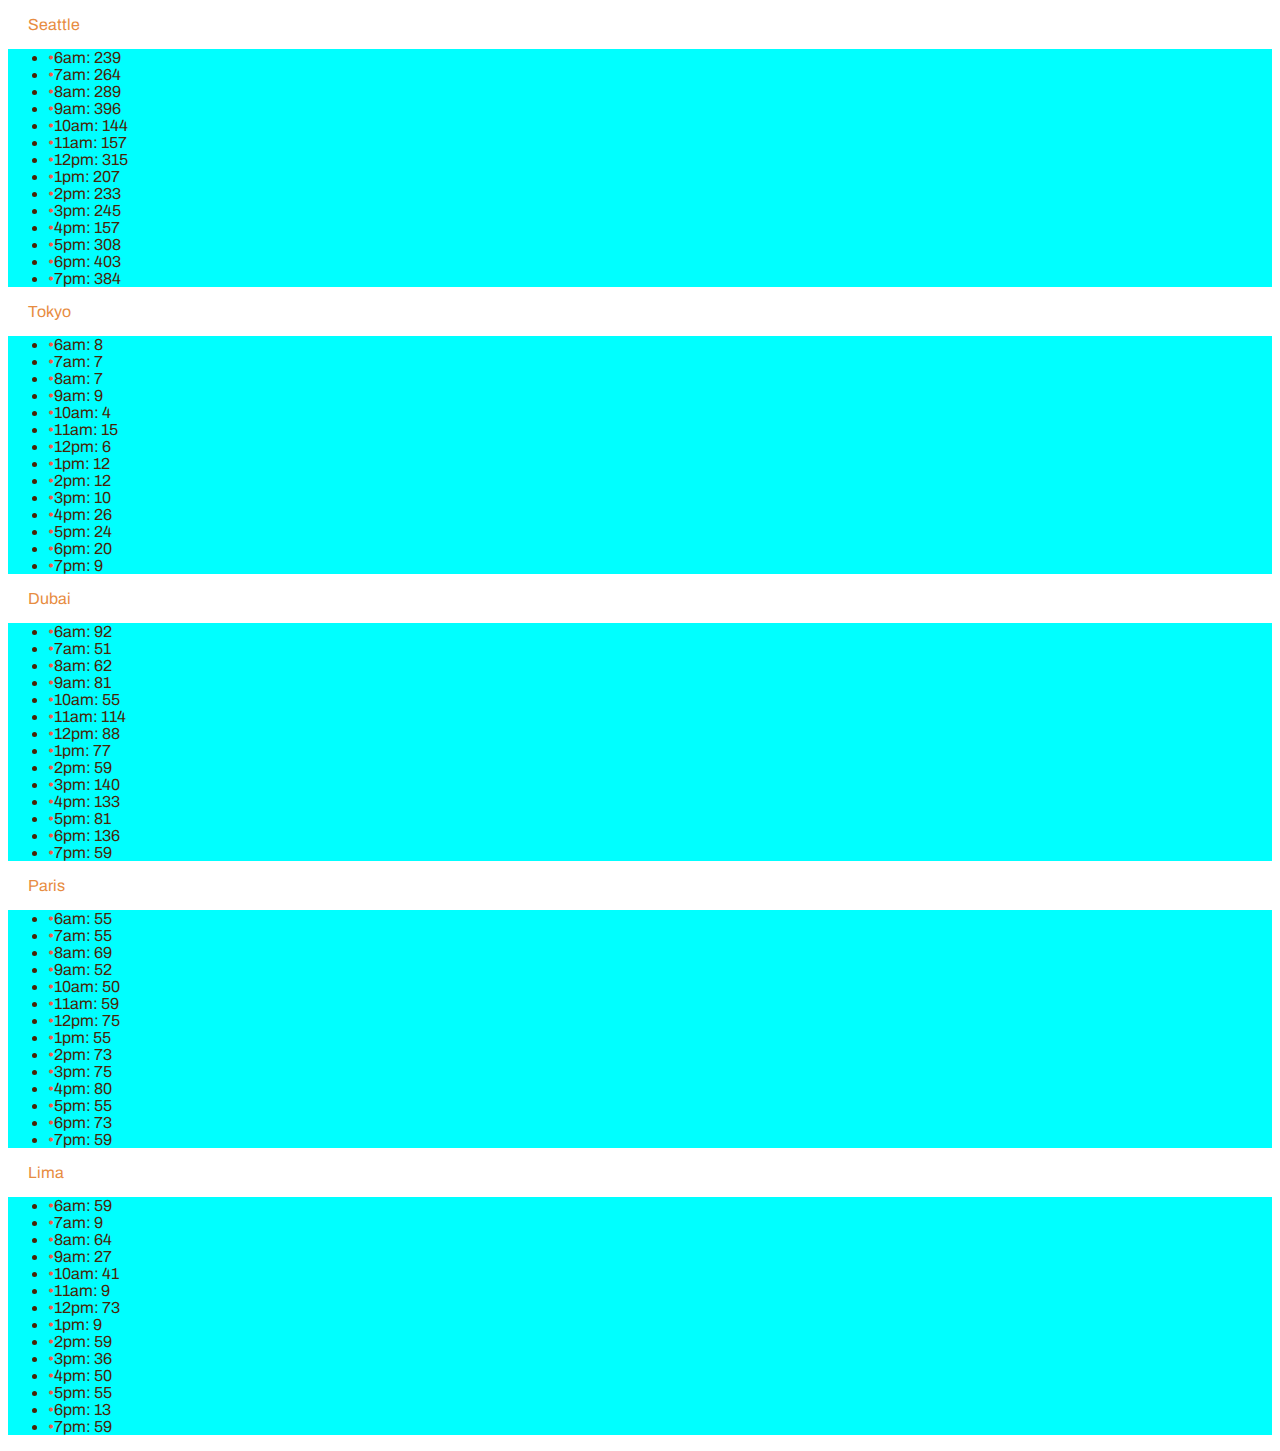
==== pages/sales.html @ 8a616cbd "cookie-stand" ====
<!DOCTYPE html>
<html lang="en">
<head>
    <meta charset="UTF-8">
    <meta http-equiv="X-UA-Compatible" content="IE=edge">
    <meta name="viewport" content="width=device-width, initial-scale=1.0">
    <title>Sales page</title>
    <link rel="stylesheet" href="./css/sales.css">
</head>

<body>
    <div id="salmon-cookies"></div>
<script src="./js/apps.js"></script>
</body>
</html>
---- pages/css/sales.css ----
@import url('https://fonts.googleapis.com/css2?family=Archivo:ital,wght@0,600;0,900;1,200&display=swap');

body {
    font-family: 'Archivo', Helvetica;
}
p {
    margin-left: 20px;
    color: #e78c41;
}
ul {
   background-color: aqua;
}
ul li {
    color: #492406;
}
ul li::before { 
    content: "\2022";
    color: #f05945;
    width: 1em;
    margin-right: 25 px;
}
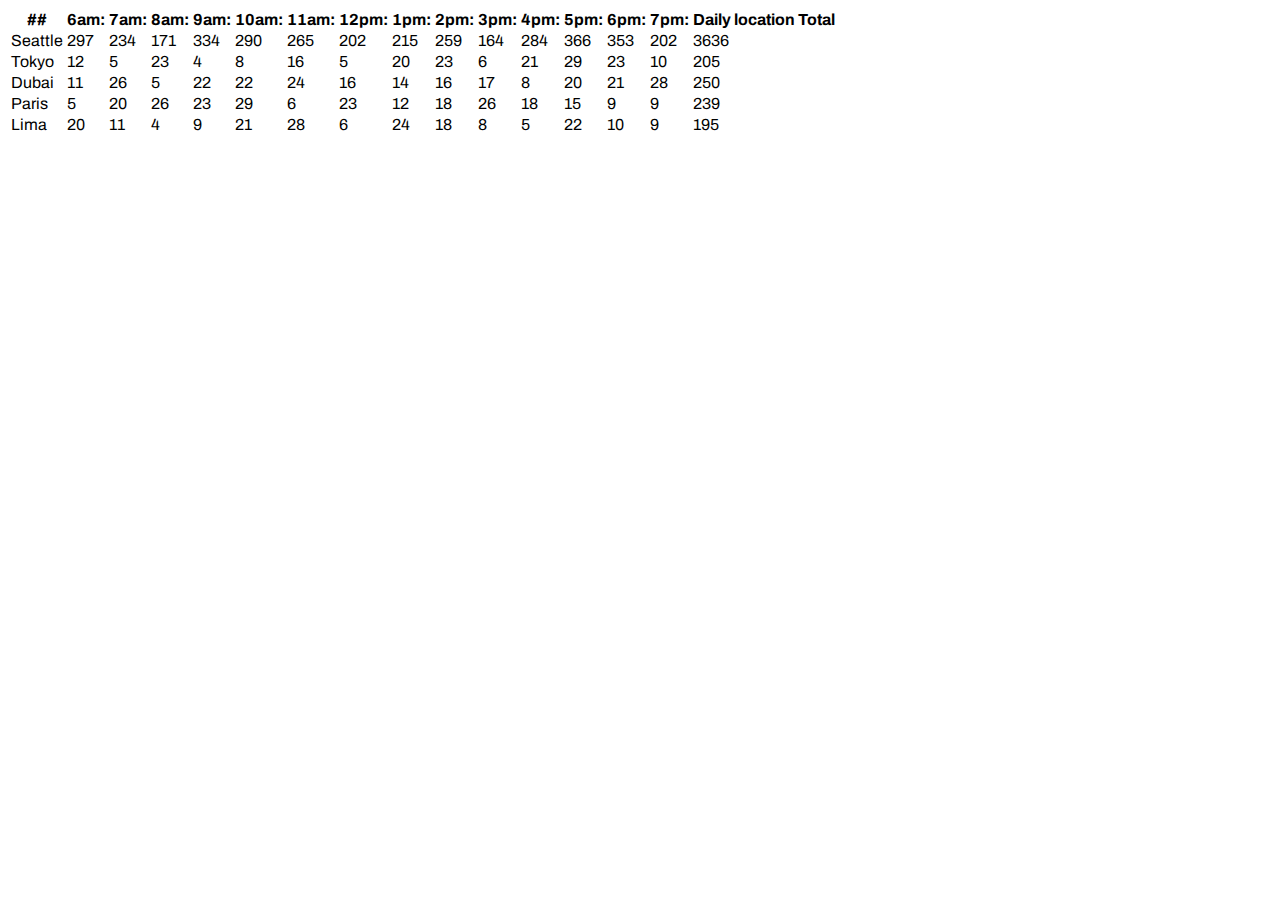
==== commit f33613ba: "lab08b" ====
--- a/pages/sales.html
+++ b/pages/sales.html
@@ -6,6 +6,7 @@
     <meta name="viewport" content="width=device-width, initial-scale=1.0">
     <title>Sales page</title>
     <link rel="stylesheet" href="./css/sales.css">
+
 </head>
 
 <body>
--- a/pages/css/sales.css
+++ b/pages/css/sales.css
@@ -4,7 +4,8 @@
     font-family: 'Archivo', Helvetica;
 }
 p {
-    margin-left: 20px;
+    grid-template-columns: auto;
+    grid-column: auto;
     color: #e78c41;
 }
 ul {
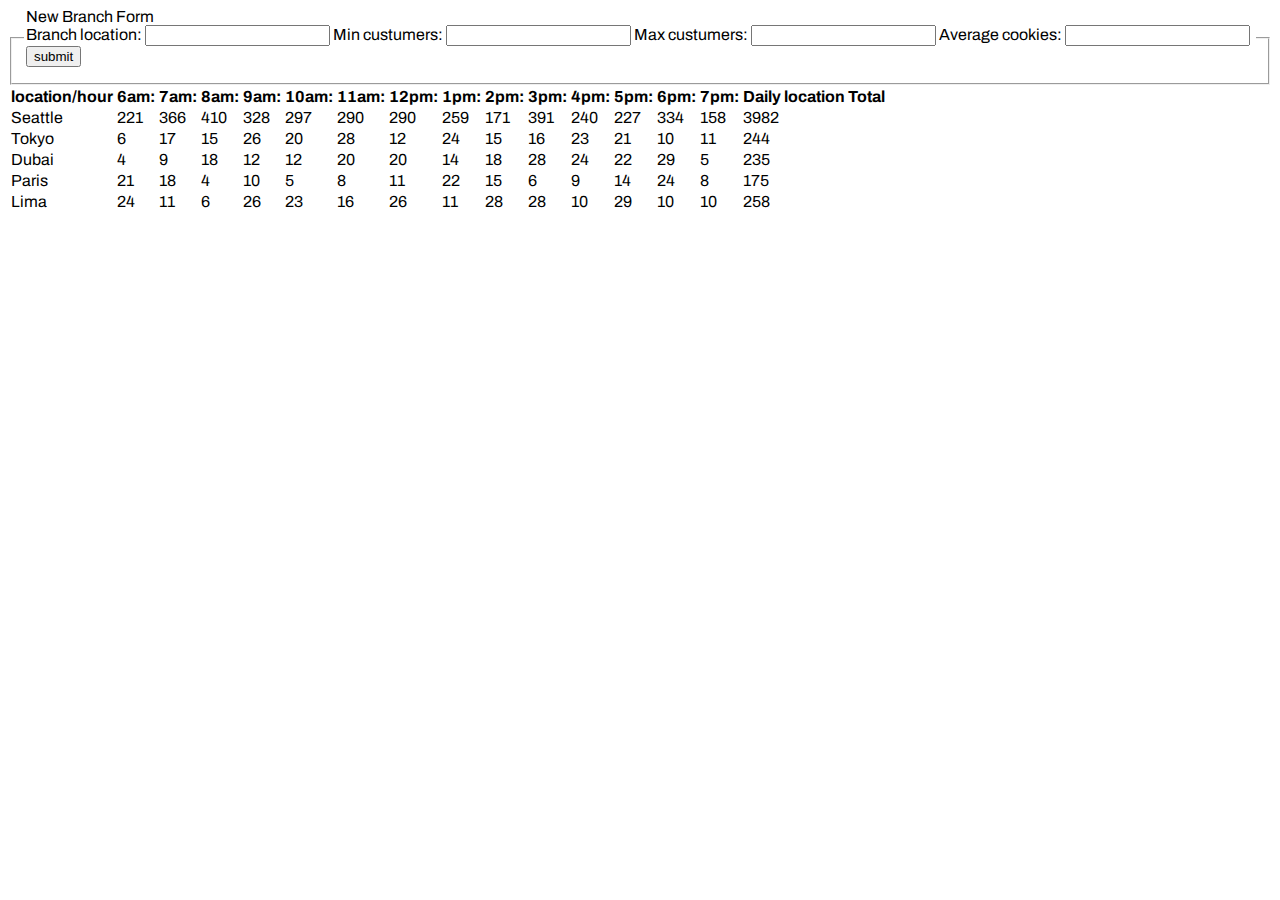
==== commit 023b69cb: "lab9" ====
--- a/pages/sales.html
+++ b/pages/sales.html
@@ -1,5 +1,6 @@
 <!DOCTYPE html>
 <html lang="en">
+
 <head>
     <meta charset="UTF-8">
     <meta http-equiv="X-UA-Compatible" content="IE=edge">
@@ -10,7 +11,28 @@
 </head>
 
 <body>
+    <form>
+        <fieldset>
+            <legend>
+                <form>New Branch Form</form>
+                <form id="newBranchForm"></form>
+                <label for="Branch location">Branch location:</label>
+                <input type="text" id="bLocation" name="bLocation">
+                <label for="Min custumers">Min custumers:</label>
+                <input type="text" id="minCustomers" name="minCustomers">
+                <label for="Max custumers">Max custumers:</label>
+                <input type="text" id="" name="maxCustomers">
+                <label for="Average cookie">Average cookies:</label>
+                <input type="text" id="avgCookies" name="avgCookies">
+                <input type="submit" value="submit">
+            </legend>
+        </fieldset>
+    </form>
+
+
+
     <div id="salmon-cookies"></div>
-<script src="./js/apps.js"></script>
+    <script src="./js/apps.js"></script>
 </body>
-</html> +
+</html>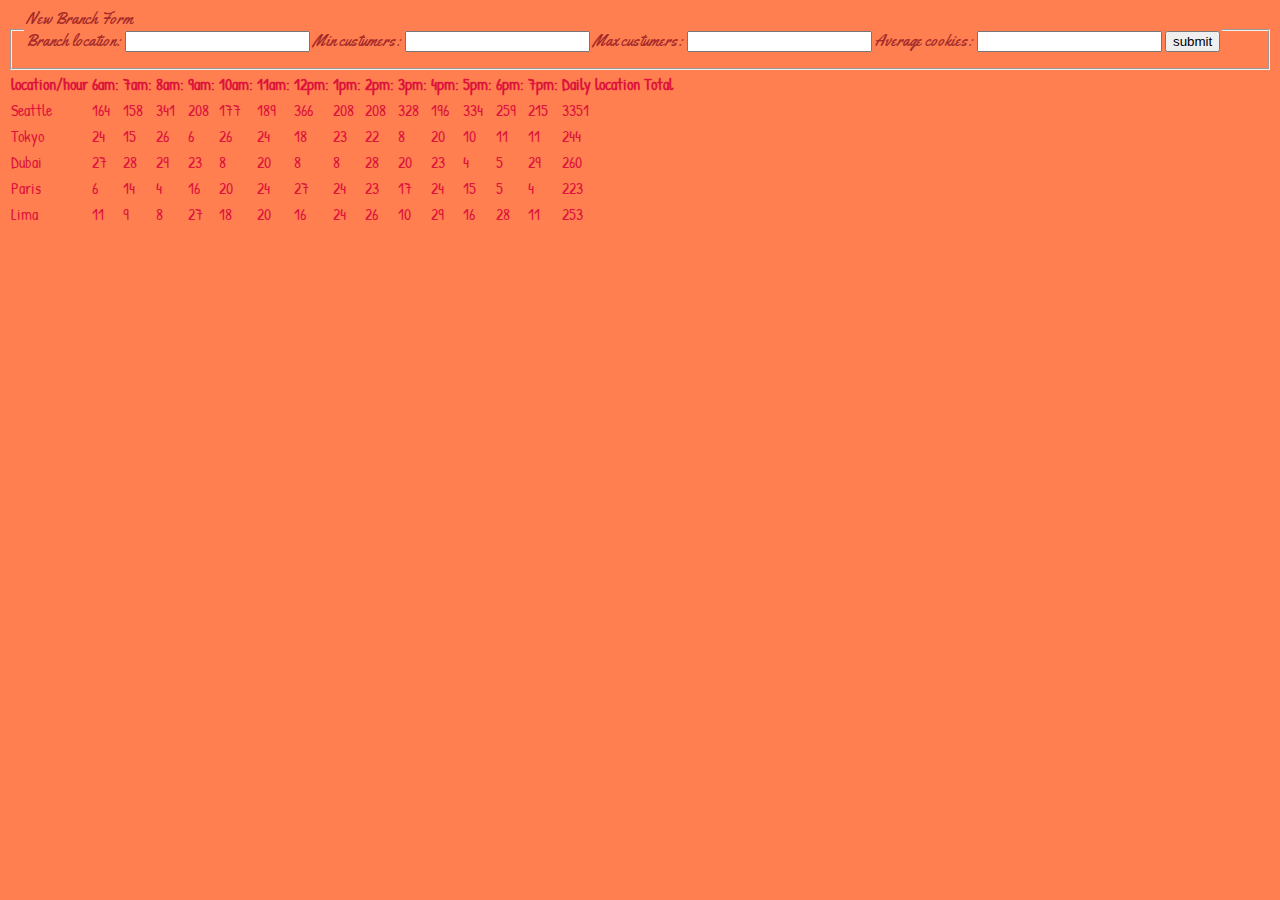
==== commit f753c40d: "lab9 & 10b" ====
--- a/pages/sales.html
+++ b/pages/sales.html
@@ -11,19 +11,19 @@
 </head>
 
 <body>
-    <form>
+    <form id="form">
         <fieldset>
             <legend>
                 <form>New Branch Form</form>
                 <form id="newBranchForm"></form>
                 <label for="Branch location">Branch location:</label>
-                <input type="text" id="bLocation" name="bLocation">
+                <input type="text" id="bLocation" name="bLocation" required>
                 <label for="Min custumers">Min custumers:</label>
-                <input type="text" id="minCustomers" name="minCustomers">
+                <input type="number" id="minCustomers" name="minCustomers" required>
                 <label for="Max custumers">Max custumers:</label>
-                <input type="text" id="" name="maxCustomers">
+                <input type="number" id="" name="maxCustomers" required>
                 <label for="Average cookie">Average cookies:</label>
-                <input type="text" id="avgCookies" name="avgCookies">
+                <input type="number" id="avgCookies" step="0.01" required/>
                 <input type="submit" value="submit">
             </legend>
         </fieldset>
--- a/pages/css/sales.css
+++ b/pages/css/sales.css
@@ -1,7 +1,9 @@
-@import url('https://fonts.googleapis.com/css2?family=Archivo:ital,wght@0,600;0,900;1,200&display=swap');
+@import url('https://fonts.googleapis.com/css2?family=Oswald&family=Patrick+Hand&family=Yellowtail&display=swap');
 
 body {
-    font-family: 'Archivo', Helvetica;
+    font-family: 'Patrick Hand', cursive;
+    background-color: coral;
+    color: crimson;
 }
 p {
     grid-template-columns: auto;
@@ -19,4 +21,8 @@
     color: #f05945;
     width: 1em;
     margin-right: 25 px;
-} +} 
+form {
+    font-family: 'Yellowtail', cursive;
+    color: brown;
+}